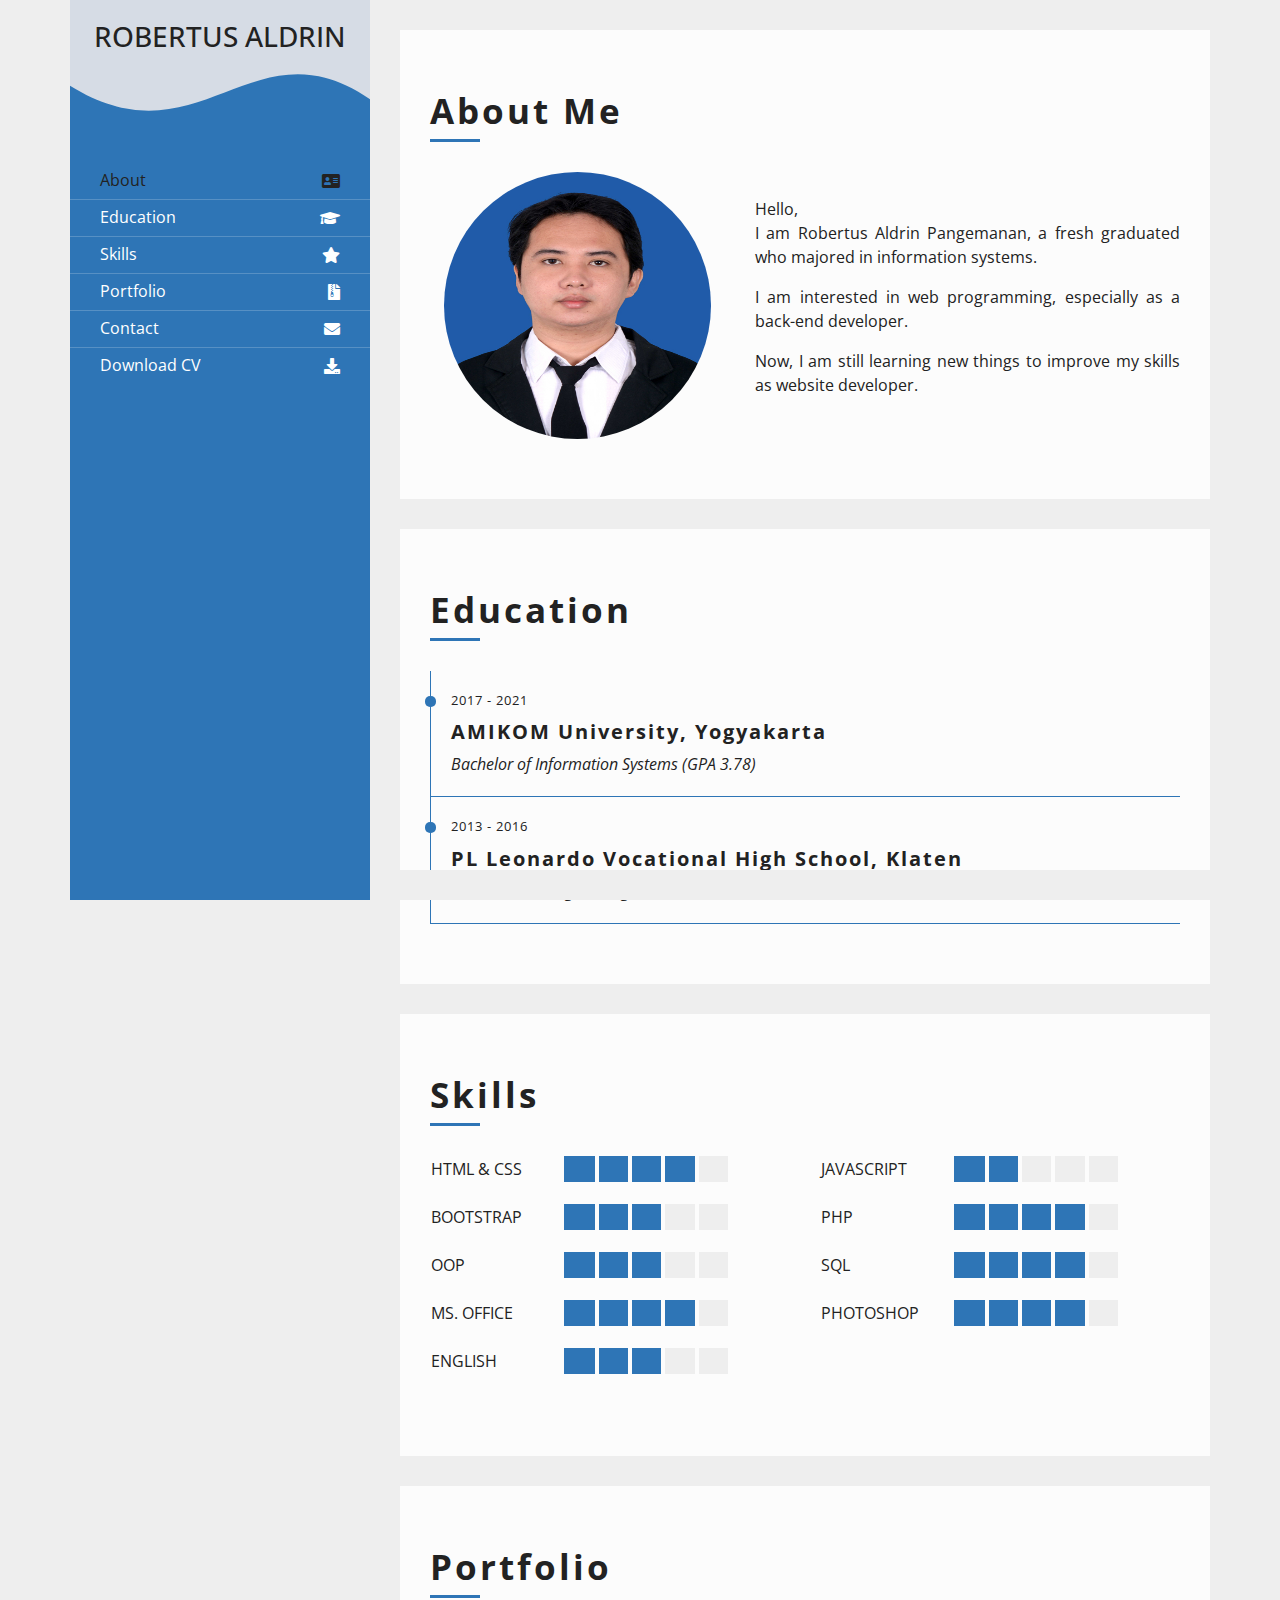
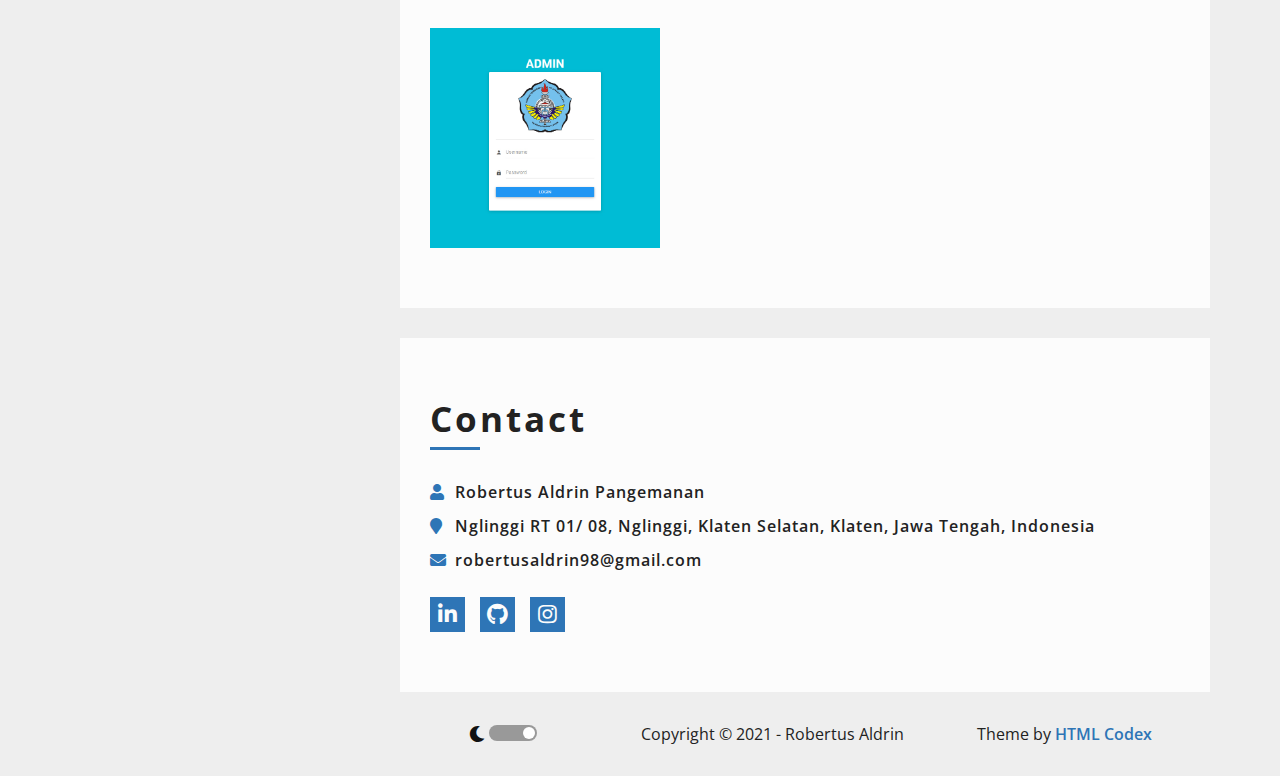
==== index.html @ 91fa28a0 "Add files via upload" ====
<!DOCTYPE html>
<html lang="en" class="theme-light">
    <head>
        <meta charset="utf-8">
        <title>Robertus Aldrin Pangemanan | Porfofolio Page</title>
        <meta content="width=device-width, initial-scale=1.0" name="viewport">

        <!-- Favicon -->
        <link href="img1/favicon.png" rel="icon">

        <!-- Google Fonts -->
        <link href="https://fonts.googleapis.com/css2?family=Open+Sans:300;400;600;700;800&display=swap" rel="stylesheet">

        <!-- CSS Libraries -->
        <link href="https://stackpath.bootstrapcdn.com/bootstrap/4.4.1/css/bootstrap.min.css" rel="stylesheet">
        <link href="https://cdnjs.cloudflare.com/ajax/libs/font-awesome/5.10.0/css/all.min.css" rel="stylesheet">
        <link href="lib1/slick/slick.css" rel="stylesheet">
        <link href="lib1/slick/slick-theme.css" rel="stylesheet">
        <link href="lib1/lightbox/css/lightbox.min.css" rel="stylesheet">

        <!-- Template Stylesheet -->
        <link href="css1/css.css" rel="stylesheet">
    </head>

    <body data-spy="scroll" data-target=".navbar" data-offset="51">

        <div class="wrapper">
            <div class="sidebar">
            	<div class="sidebar-header profils">
            		<h3>ROBERTUS ALDRIN</h3>
            	</div>
				<!-- Waves top -->
                <div class="sidebar-header" style="height: 80px; overflow: hidden;">
  					<svg viewBox="0 70 500 100" preserveAspectRatio="none" style="height: 100%; width: 100%;">
    					<path d="M0.00,92.27 C216.83,192.92 304.30,8.39 500.00,109.03 L500.00,0.00 L0.00,0.00 Z"></path>
  					</svg>
				</div>
                <div class="sidebar-content">
                    <nav class="navbar navbar-expand-md bg-dark navbar-dark">
                        <a href="#" class="navbar-brand navi">ROBERTUS ALDRIN</a>
                        <button type="button" class="navbar-toggler" data-toggle="collapse" data-target="#navbarCollapse">
                            <span class="navbar-toggler-icon"></span>
                        </button>
                        <div class="collapse navbar-collapse" id="navbarCollapse">
                            <ul class="nav navbar-nav">
                                <li class="nav-item">
                                    <a class="nav-link" href="#about">About<i class="fa fa-address-card"></i></a>
                                </li>
                                <li class="nav-item">
                                    <a class="nav-link" href="#education">Education<i class="fa fa-graduation-cap"></i></a>
                                </li>     
                                <li class="nav-item">
                                    <a class="nav-link" href="#skill">Skills<i class="fa fa-star"></i></a>
                                </li>                            
                                <li class="nav-item">
                                    <a class="nav-link" href="#portfolio">Portfolio<i class="fa fa-file-archive"></i></a>
                                </li>
                                <li class="nav-item">
                                    <a class="nav-link" href="#contact">Contact<i class="fa fa-envelope"></i></a>
                                </li>
                                <li class="nav-item">
                                    <a class="nav-link" target="_blank" href="https://google.com">Download CV<i class="fa fa-download"></i></a>
                                </li>
                            </ul>
                        </div>
                    </nav>
                </div>
            
            </div>

            <div class="content">
                
                <!-- About Start -->
                <div class="about" id="about">
                    <div class="content-inner">
                        <div class="content-header">
                            <h2>About Me</h2>
                        </div>
                        <div class="row align-items-center">
                            <div class="col-md-6 col-lg-5" align="center">
                                <img class="profil" src="img1/foto.jpg" alt="Image">
                            </div>
                            <div class="col-md-6 col-lg-7" align="justify">
                                <p>Hello,<br>I am Robertus Aldrin Pangemanan, a fresh graduated who majored in information systems.</p>
                                <p>I am interested in web programming, especially as a back-end developer.</p>
                                <p>Now, I am still learning new things to improve my skills as website developer.</p>
                            </div>
                        </div>

                    </div>
                </div>
                <!-- About End -->
                
                <!-- Education Start -->
                <div class="education" id="education">
                    <div class="content-inner">
                        <div class="content-header">
                            <h2>Education</h2>
                        </div>
                        <div class="row align-items-center">
                            <div class="col-md-12">
                                <div class="edu-col">
                                    <span>2017 - 2021</span>
                                    <h3>AMIKOM University, Yogyakarta</h3>
                                    <p><i>Bachelor of Information Systems (GPA 3.78)</i></p>
                                </div>
                            </div>
                            <div class="col-md-12">
                                <div class="edu-col">
                                    <span>2013 - 2016</span>
                                    <h3>PL Leonardo Vocational High School, Klaten</h3>
                                    <p><i>Mechatronics Engineering</i></p>
                                </div>
                            </div>

                        </div>
                    </div>
                </div>
                <!-- Education Start -->

				<!-- Skill Start -->
                <div class="about" id="skill">
                    <div class="content-inner">
                        <div class="content-header">
                            <h2>Skills</h2>
                        </div>
                        <div class="row">
                            <div class="col-md-6">
								<table cellspacing="0"><tr>
	                            		<td class="myskill">HTML & CSS</td>
	                            		<td class="on1"></td><td class="on1"></td><td class="on1"></td><td class="on1"></td><td class="off1"></td>
	                            </tr></table>
                            </div><br><br>

							<div class="col-md-6">
								<table cellspacing="0"><tr>
	                            		<td class="myskill">JAVASCRIPT</td>
	                            		<td class="on1"></td><td class="on1"></td><td class="off1"></td><td class="off1"></td><td class="off1"></td>
	                            </tr></table>
                            </div><br><br>

							<div class="col-md-6">
								<table cellspacing="0"><tr>
	                            		<td class="myskill">BOOTSTRAP</td>
	                            		<td class="on1"></td><td class="on1"></td><td class="on1"></td><td class="off1"></td><td class="off1"></td>
	                            </tr></table>
                            </div><br><br>

							<div class="col-md-6">
								<table cellspacing="0"><tr>
	                            		<td class="myskill">PHP</td>
	                            		<td class="on1"></td><td class="on1"></td><td class="on1"></td><td class="on1"></td><td class="off1"></td>
	                            </tr></table>
                            </div><br><br>                                                        

							<div class="col-md-6">
								<table cellspacing="0"><tr>
	                            		<td class="myskill">OOP</td>
	                            		<td class="on1"></td><td class="on1"></td><td class="on1"></td><td class="off1"></td><td class="off1"></td>
	                            </tr></table>
                            </div><br><br>

							<div class="col-md-6">
								<table cellspacing="0"><tr>
	                            		<td class="myskill">SQL</td>
	                            		<td class="on1"></td><td class="on1"></td><td class="on1"></td><td class="on1"></td><td class="off1"></td>
	                            </tr></table>
                            </div><br><br>

							<div class="col-md-6">
								<table cellspacing="0"><tr>
	                            		<td class="myskill">MS. OFFICE</td>
	                            		<td class="on1"></td><td class="on1"></td><td class="on1"></td><td class="on1"></td><td class="off1"></td>
	                            </tr></table>
                            </div><br><br>

							<div class="col-md-6">
								<table cellspacing="0"><tr>
	                            		<td class="myskill">PHOTOSHOP</td>
	                            		<td class="on1"></td><td class="on1"></td><td class="on1"></td><td class="on1"></td><td class="off1"></td>
	                            </tr></table>
                            </div><br><br>

							<div class="col-md-6">
								<table cellspacing="0"><tr>
	                            		<td class="myskill">ENGLISH</td>
	                            		<td class="on1"></td><td class="on1"></td><td class="on1"></td><td class="off1"></td><td class="off1"></td>
	                            </tr></table>
                            </div><br><br>                                                                                                                

                        </div>
                    </div>
                </div>
                <!-- Skill End -->
                
                <!-- Portfolio Start -->
                <div class="portfolio" id="portfolio">
                    <div class="content-inner">
                        <div class="content-header">
                            <h2>Portfolio</h2>
                        </div>
                        <div class="row portfolio-container">

                        	<!-- Portofolio 1 -->
                            <div class="col-lg-4 col-md-6 portfolio-item">
                                <div class="portfolio-wrap">
                                    <figure>
                                        <img src="img1/portfolio/dss-saw/1.jpg" class="img-fluid" alt="">
                                        <a class="portfolio-title" href="dss-saw.html">
                                        	Decision Support System (SAW)
                                        	<span><i>Undergraduate Thesis</i></span>
                                        </a>
                                    </figure>
                                </div>
                            </div>

                        </div>
                    </div>
                </div>
                <!-- Portfolio Start -->
                
                <!-- Contact Start -->
                <div class="contact" id="contact">
                    <div class="content-inner">
                        <div class="content-header">
                            <h2>Contact</h2>
                        </div>
                        <div class="row align-items-center">
                            <div class="col-md-12">
                                <div class="contact-info">
                                    <p><i class="fa fa-user"></i>Robertus Aldrin Pangemanan</p>
                                    <p align="justify"><i class="fa fa-map-marker"></i>Nglinggi RT 01/ 08, Nglinggi, Klaten Selatan, Klaten, Jawa Tengah, Indonesia</p>
                                    <!-- <p><i class="fa fa-phone"></i>+62 823 2505 1968</p> -->
                                    <p><i class="fa fa-envelope"></i><a href="mailto:robertusaldrin98@gmail.com">robertusaldrin98@gmail.com</a></p>
                                    <div class="social">
                                        <a class="btn" target="_blank" href="https://www.linkedin.com/in/robertus-aldrin-pangemanan-026282217/"><i class="fab fa-lg fa-linkedin-in"></i></a>
                                        <a class="btn" target="_blank" href="https://github.com/robertusaldrin"><i class="fab fa-lg fa-github"></i></a>
                                        <a class="btn" target="_blank" href="https://www.instagram.com/robertus_aldrin/"><i class="fab fa-lg fa-instagram"></i></a>
                                    </div>
                                </div>
                            </div>
                        </div>
                    </div>
                </div>
                <!-- Contact End -->
                
                <!-- Footer Start -->
                <div class="footer">
                    <div class="content-inner">
                        <div class="row align-items-center">
                            <div class="col-sm-12 col-md-3 col-lg-3">
                                <i class="fa fa-moon"></i>
                                <label id="switch" class="switch">
                                    <input style="opacity: 0;" type="checkbox" onchange="toggleTheme()" id="slider">
                                    <span class="slider round"></span>
                                </label>
                                <i class="fa fa-sun"></i>
                            </div>
                            <div class="col-sm-12 col-md-5 col-lg-5">
                                <p>Copyright &copy; 2021 - Robertus Aldrin</p>
                            </div>
                            <div class="col-sm-12 col-md-4 col-lg-4">
                                <p>Theme by <a href="https://htmlcodex.com">HTML Codex</a></p>
                            </div>
                        </div>
                    </div>
                </div>
                <!-- Footer Start -->
            </div>
        </div>
        
        <!-- Back to Top -->
        <a href="#" class="back-to-top"><i class="fa fa-arrow-up"></i></a>
        
        <!-- JavaScript Libraries -->
        <script src="https://code.jquery.com/jquery-3.4.1.min.js"></script>
        <script src="https://stackpath.bootstrapcdn.com/bootstrap/4.4.1/js/bootstrap.bundle.min.js"></script>
        <script src="lib1/easing/easing.min.js"></script>
        <script src="lib1/slick/slick.min.js"></script>
        <script src="lib1/typed/typed.min.js"></script>
        <script src="lib1/waypoints/waypoints.min.js"></script>
        <script src="lib1/isotope/isotope.pkgd.min.js"></script>
        <script src="lib1/lightbox/js/lightbox.min.js"></script>

        <!-- Theme-selector Javascript -->
        <script src="js1/theme-switcher.js"></script>
        
        <!-- Template Javascript -->
        <script src="js1/main.js"></script>
    </body>
</html>
---- css1/css.css ----
/* Seting color theme */
.theme-light {
  --color-1: rgb(46,117,182);
  --color-2: rgb(214,220,229);
  --color-3: rgb(238,238,238);
  --color-4: rgb(252,252,252);
  --color-c: rgb(46,117,182);
  --color-f1: #222;
  --color-f2: #fff;
}

.theme-dark {
  --color-1: #333;
  --color-2: #222;
  --color-3: #111;
  --color-4: #222;
  --color-c: rgb(255, 217, 102);
  --color-f1: rgb(230,230,230);
  --color-f2: rgb(255, 217, 102);
}

/**********************************/
/********** General CSS ***********/
/**********************************/
body {
    color: var(--color-f1);
    background: var(--color-3);
    font-family: 'Open Sans', sans-serif;
    transition: all 0.2s ease-in-out;
}

a {
    color: var(--color-f1);
    transition: all .2s;
}

a:hover,
a:active,
a:focus {
    color: var(--color-f2);
    outline: none;
    text-decoration: none;
}

.btn:focus {
    box-shadow: none;
}


/* IMPORTANT fa fa setting */
.fa-sun {
    color: rgb(238,238,238) !important;
}

.fa-moon {
    color: #111 !important;
}

/* col-sm */
.col-sm-12{
    text-align: center;
}

/**********************************/
/****** Layout with Sidebar *******/
/**********************************/
.wrapper {
    position: relative;
    margin: 0 auto;
    width: 100%;
    max-width: 1140px;
}

.wrapper .sidebar {
    position: relative;
    width: 100%;
    float: left;
    background: var(--color-1); /* bg-sidebar */
}

.wrapper .content {
    position: relative;
    width: 100%;
    padding: 15px;
    float: left;
    background: var(--color-3); /* bg-content-left */
}

.wrapper .sidebar-header,
.wrapper .sidebar-footer {
    display: none;
}

.navi:hover{
    color: var(--color-f2) !important;
}

.navbar {
    padding: 15px;
    background: var(--color-f3) !important; /* bg-sidebar-menu */
}

.navbar-expand-md .navbar-nav .nav-item {
    width: 100%;
    border-top: 1px solid rgba(255, 255, 255, 0.2);
}

.navbar-expand-md .navbar-nav .nav-item:first-child{
    border-top: none;
}

.navbar-expand-md .navbar-nav .nav-link {
    color: var(--color-f2);
    padding: 5px 15px 7px 15px;
    transition: all .3s;
}

.navbar-expand-md .navbar-nav .nav-link i {
    color: var(--color-f2);
    float: right;
    padding-top: 5px;
    transition: all .3s;
}

.navbar-expand-md .navbar-nav .nav-link:hover,
.navbar-expand-md .navbar-nav .nav-link.active {
    color: var(--color-f1);
}

.navbar-expand-md .navbar-nav .nav-link:hover i,
.navbar-expand-md .navbar-nav .nav-link.active i{
    color: var(--color-f1);
}


.wrapper .sidebar,
.wrapper .content {
    -webkit-transition: margin 200ms ease-out;
    transition: margin 200ms ease-out;
}

@media (min-width: 768px) {
    .wrapper .content {
        padding: 30px 0px 30px 30px;
    }
    
    .wrapper .content::before,
    .wrapper .content::after {
        position: fixed;
        content: "";
        width: 100%;
        height: 30px;
        background: var(--color-3); /* bg-content-top-bottom */
        z-index: 1;
    }
    
    .wrapper .content::before {
        top: 0;
    }
    
    .wrapper .content::after {
        bottom: 0;
    }
    
    .wrapper .sidebar {
        position: fixed;
        width: 300px;
        height: 100%;
        margin-left: -250px;
        float: left;
        overflow: auto;
        scrollbar-width: thin;
        scrollbar-color: gray;
        z-index: 2;
    }

    .wrapper .sidebar:hover {
        margin-left: 0px;
    }
    
    .wrapper .content {
        position: relative;
        width: calc(100% - 50px);
        margin-left: 50px;
        float: right;
    }
    
    .wrapper .sidebar:hover  .sidebar-header {
        position: relative;
        display: block;
        width: 100%;
    }

    .wrapper .sidebar .sidebar-header img {
        width: 100%;
        height: auto;
    }
    
    .navbar-brand {
        display: none;
        text-align: center;
    }
    
    .navbar {
        padding: 15px 0;
        flex-direction: column;
    }
    
    .wrapper .sidebar:hover .navbar-expand-md .navbar-nav .nav-link {
        padding: 5px 30px 7px 30px;
    }
    
    .wrapper .sidebar::-webkit-scrollbar {
        width: 7px;
    }

    .wrapper .sidebar::-webkit-scrollbar-track {
        -webkit-box-shadow: inset 0 0 6px rgba(0,0,0,0.1);
    }

    .wrapper .sidebar::-webkit-scrollbar-thumb {
        background-color: red;
        outline: 1px solid slategrey;
        border-radius: 7px
    }
    
    .navbar-brand {
        display: none;
        text-align: center;
    }
    
    .sidebar .sidebar-footer {
        width: 300px;
        position: fixed;
        bottom: 0;
        padding: 15px;
        font-size: 0;
        text-align: center;
        background: #222222;
    }
    
    .sidebar .sidebar-footer a {
        display: inline-block;
        width: 40px;
        height: 40px;
        padding: 5px 0;
        margin: 0 15px 15px 0;
        text-align: center;
        font-size: 18px;
        color: red;
        background: #FF6F61;
    }
    
    .sidebar .sidebar-footer a:last-child {
        margin-right: 0;
    }
    
    .sidebar .sidebar-footer a:hover {
        color: red;
        background: #ffffff;
    }
    
    .sidebar:hover .sidebar-footer {
        display: block;
    }
}

@media (min-width: 992px) {
    .wrapper .sidebar {
        margin: 0;
    }

    .wrapper .content {
        width: calc(100% - 300px);
        margin-left: 300px;
    }

    .sidebar .sidebar-header {
        position: relative;
        display: block;
        width: 100%;
    }
    
    .navbar-expand-md .navbar-nav .nav-link {
        padding: 5px 30px 7px 30px;
    }
    
    .sidebar .sidebar-footer {
        display: block;
    }
}

@media (max-width: 1140px) {
    .wrapper .content {
        padding: 30px;
    }
}

@media (max-width: 576px) {
    .wrapper .content {
        padding: 15px;
    }
}


/**********************************/
/******** Back to Top CSS *********/
/**********************************/
.back-to-top {
    position: fixed;
    display: none;
    width: 30px;
    height: 30px;
    text-align: center;
    line-height: 1;
    font-size: 30px;
    right: 24px;
    bottom: 53px;
    transition: background 0.5s;
    z-index: 11;
}

.back-to-top i {
    color: var(--color-c);
}

.back-to-top i:hover {
    color: #222;
    transition: transform 0.5s ease-in-out;
    transform: rotate(360deg);
}

.back-to-top {
    -webkit-animation: action 1.5s infinite  alternate;
    animation: action 1.5s infinite  alternate;
}

@-webkit-keyframes action {
    0% { transform: translateY(0); }
    100% { transform: translateY(-10px); }
}

@keyframes action {
    0% { transform: translateY(0); }
    100% { transform: translateY(-10px); }
}


/**********************************/
/*********** Header CSS ***********/
/**********************************/
.header {
    position: relative;
    background: rgb(242,242,242);
}

.header .content-inner {
    padding: 100px 30px;
    background: url(../img/profile.png) right bottom no-repeat;
    background-size: contain;
}

.header p {
    color: #222;
    font-size: 22px;
    font-weight: 600;
    margin-bottom: 10px;
}

.header h1 {
    color: #222;
    font-size: 50px;
    font-weight: 700;
}

.header h2 {
    display: inline-block;
    margin: 0;
    height: 25px;
    font-size: 25px;
}

.header .typed-text {
    display: none;
}

.header .typed-cursor {
    font-size: 25px;
    font-weight: 300;
    color: #222222;
}

.large-btn .content-inner {
    font-size: 0;
    border-bottom: 30px solid rgb(242,242,242);
}

.large-btn .btn {
    position: relative;
    width: 50%;
    padding: 15px 0;
    color: #FF6F61;
    font-size: 20px;
    background: #222222;
    border-radius: 0;
}

.large-btn .btn:last-child {
    color: #222222;
    background: #FF6F61;
}

.large-btn .btn i {
    margin-right: 8px;
}

.large-btn .btn::after {
    position: absolute;
    content: "";
    width: 0;
    height: 100%;
    top: 0;
    left: 0;
    transition: all .3s;
}

.large-btn .btn:hover::after {
    width: 100%;
    background: rgba(255, 255, 255, .1);
}


/**********************************/
/******* Content Header CSS *******/
/**********************************/
.content-header {
    position: relative;
    width: 100%;
    margin-bottom: 30px;
    padding-bottom: 10px;
}

.content-header h2 {
    color: var(--color-f1);
    font-size: 35px;
    font-weight: 700;
    letter-spacing: 3px;
    margin: 0;
}

.content-header::after {
    content: '';
    position: absolute;
    display: block;
    width: 50px;
    height: 3px;
    bottom: 0;
    left: 0;
    background: var(--color-1);
}


/**********************************/
/*********** About CSS ************/
/**********************************/
.about {
    position: relative;
    padding: 60px 30px;
    background: var(--color-4);
    border-bottom: 30px solid var(--color-3);
}


.about img {
    width: 200pt;
    height: 200pt;
    border-radius: 100%;
}

@media(max-width: 767.98px) {
    .about img {
        margin-bottom: 15px;
    }
}


/**********************************/
/********* Education CSS **********/
/**********************************/
.education {
    position: relative;
    padding: 60px 30px;
    background: var(--color-4);
    border-bottom: 30px solid var(--color-3);
}

.education .edu-col {
    position: relative;
    width: 100%;
    padding: 20px 0 20px 20px;
    border-left: 1px solid var(--color-c);
    border-bottom: 1px solid var(--color-c);
}

.education .col-md-6:first-child .edu-col {
    padding-top: 0;
}

.education .col-md-6:last-child .edu-col {
    border-bottom: none;
    padding-bottom: 0;
}

@media (min-width: 768px) {
    .education .col-md-6:nth-child(-n+2) .edu-col {
        padding-top: 0;
    }

    .education .col-md-6:last-child .edu-col,
    .education .col-md-6:nth-last-child(2) .edu-col {
        border-bottom: none;
        padding-bottom: 0;
    }
}

.education .edu-col span {
    position: relative;
    display: block;
    font-size: 13px;
    letter-spacing: 1px;
    margin-bottom: 10px;
}

.education .edu-col span::before {
    position: absolute;
    content: "";
    width: 11px;
    height: 11px;
    background: var(--color-c);
    top: 5px;
    left: -26px;
    border-radius: 5px;
}

.education .edu-col span i {
    color: #FF6F61;
}

.education .edu-col h3 {
    font-size: 20px;
    font-weight: 700;
    letter-spacing: 2px;
}

.education .edu-col p {
    margin: 0;
}


/**********************************/
/********** Portfolio CSS *********/
/**********************************/
.portfolio {
    position: relative;
    padding: 60px 30px 30px 30px;
    background: var(--color-4);
    border-bottom: 30px solid var(--color-3);
}

.portfolio #portfolio-flters {
    padding: 0;
    margin: -15px 0 30px 0;
    list-style: none;
    font-size: 0;
}

.portfolio #portfolio-flters li {
    cursor: pointer;
    margin: 15px -1px 0 0;
    display: inline-block;
    height: 35px;
    padding: 10px;
    color: red;
    font-size: 13px;
    line-height: 15px;
    text-transform: uppercase;
    border: 1px solid #FF6F61;
    background: #ffffff;
    transition: all 0.3s ease-in-out;
}

.portfolio #portfolio-flters li:hover,
.portfolio #portfolio-flters li.filter-active {
    background: red;
    color: red;
}

.portfolio .portfolio-item {
    position: relative;
    height: 250px;
    overflow: hidden;
}

.portfolio .portfolio-item figure {
    background: #fff;
    overflow: hidden;
    height: 220px;
    position: relative;
    border-radius: 0;
    margin: 0; 
}

.portfolio .portfolio-item figure img {
    width: 100%; 
    height: 100%; 
    object-fit: cover; 
}

.portfolio .portfolio-item figure:hover img {
    opacity: 0.3;
    transition: 0.3s;
}

.portfolio .portfolio-item figure .link-preview,
.portfolio .portfolio-item figure .link-details,
.portfolio .portfolio-item figure .portfolio-title {
    position: absolute;
    display: inline-block;
    opacity: 0;
    line-height: 1;
    text-align: center;
    width: 45px;
    height: 35px;
    background: yellow;
    transition: 0.2s linear;
}

.portfolio .portfolio-item figure .link-preview i,
.portfolio .portfolio-item figure .link-details i {
    color: red;
    padding-top: 10px;
    font-size: 16px;
}

.portfolio .portfolio-item figure .link-preview:hover,
.portfolio .portfolio-item figure .link-details:hover {
    background: red;
}

.portfolio .portfolio-item figure .link-preview:hover i,
.portfolio .portfolio-item figure .link-details:hover i {
    color: red;
}

.portfolio .portfolio-item figure .link-preview {
    left: 50%;
    top: calc(25% - 18px);
}

.portfolio .portfolio-item figure .link-details {
    right: 50%;
    top: calc(25% - 18px);
}

.portfolio .portfolio-item figure .portfolio-title {
    margin: 0;
    width: 100%;
    height: 50%;
    left: 0;
    right: 0;
    top: 100%;
    padding: 30px 10px;
    color: var(--color-f1);
    font-size: 16px;
    font-weight: 600;
    background: rgb(46,117,182,0.6);
    border-radius: 0;
}

.portfolio .portfolio-item figure .portfolio-title:hover {
    text-decoration: none;
}

.portfolio .portfolio-item figure .portfolio-title span {
    display: block;
    margin-top: 10px;
    font-size: 13px;
    font-weight: 300;
}

.portfolio .portfolio-item figure:hover .link-preview {
    opacity: 1;
    left: calc(50% - 61px);
}

.portfolio .portfolio-item figure:hover .link-details {
    opacity: 1;
    right: calc(50% - 61px);
}

.portfolio .portfolio-item figure:hover .portfolio-title {
    opacity: 1;
    top: 50%;
}


/**********************************/
/*********** Contact CSS ***********/
/**********************************/
.contact {
    position: relative;
    padding: 60px 30px 30px 30px;
    background: var(--color-4);
}

.contact .contact-info {
    position: relative;
    width: 100%;
    margin-bottom: 30px;
}

.contact .contact-info p {
    font-size: 16px;
    font-weight: 600;
    letter-spacing: 1px;
    margin-bottom: 10px;
}

.contact .contact-info p i {
    width: 25px;
    color: var(--color-c);
}

.contact .contact-info p a {
    color: var(--color-f1);
}

.contact .contact-info p a:hover {
    color: var(--color-c);
    text-decoration: none;
}

.contact .social {
    font-size: 0;
}

.contact .social a {
    width: 35px;
    height: 35px;
    padding: 5px 0;
    color: var(--color-4);
    background: var(--color-c);
    border-radius: 0;
    margin-top: 15px;
    margin-right: 15px;
    transition: all .3s;
}

.contact .social a:last-child {
    margin-right: 0;
}

.contact .social a:hover {
    color: var(--color-2);
    background: var(--color-f1);
}

.contact .form {
    position: relative;
    width: 100%;
    margin-bottom: 30px;
}

.contact .form .form-control {
    border-radius: 0;
}

.contact .form .form-control:focus {
    box-shadow: none;
    border-color: red;
}

.contact .form .btn {
    color: red;
    background: red;
    border-radius: 0;
    transition: all .3s;
}

.contact .form .btn:hover {
    color: red;
    background: red;
}


/**********************************/
/*********** Footer CSS ***********/
/**********************************/
.footer {
    position: relative;
    width: 100%;
    padding: 30px 30px 0 30px;
    background: var(--color-3);
}

.footer .col-md-6:last-child {
    text-align: right;
}

@media(max-width: 767.98px) {
    .footer .col-md-6,
    .footer .col-md-6:last-child{
        text-align: center;
    }
}

.footer p {
    color: var(--color-f1);
    margin: 0;
}

.footer a {
    color: var(--color-c);
    font-weight: 600;
}

.footer a:hover {
    color: var(--color-f1);
}

/* Sidebar Name */
.profils{
    padding-top: 15pt;
    padding-bottom: 5pt;
    text-align: center;
    background: var(--color-2);
    color: var(--color-f1);
}

/* My Skill Indicator */
.myskill{
    width: 100pt;
    border-right: 2pt solid var(--color-4);
}

.on1{
    width: 25pt;
    border-right: 3pt solid var(--color-4);
    background: var(--color-c);
}

.off1{
    width: 25pt;
    border-right: 3pt solid var(--color-4);
    background: var(--color-3);
}

/* Back link mobile mode */
.backlink{
    color: var(--color-f1);
}

.backlink:hover{
    color: var(--color-f2);
}

/* portofolio image setting */
.img-port{
    width: 100%;
    padding: 4pt;
}

/* Profil Image Hover */
.profil:hover {
    transform: scale(100%);
    border-radius: 100%;
    box-shadow: 0 0px 10px var(--color-1);

}

/* Waves Sidebar */
path{
    stroke: none;
    fill: var(--color-2);
}

/* -------------------------------------------------------------------------- */
/* THEME SWITCHER ----------------------------------------------------------- */
/* Switcher position */
.switch {
    bottom: -2.5pt;
    cursor: pointer;
    background: #999;
    border-radius: 30pt;
    position: relative;
    display: inline-block;
    height: 12pt;
    width: 36pt;
}

/* hide default checkbox */
.switch input{ opacity: 0; width: 0; height: 0; }

/* Rounded sliders */
.slider.round:before { border-radius: 30pt; }

.slider:before {
    position: absolute;
    content: "";
    height: 9pt; width: 9pt; /* Slider size */
    top: 1.5pt; left: 1.5pt; /* Slider reset position */
    transition: 0.2s;
    background: #111;
}

input:checked + .slider:before {
    background: #fff;
    transform: translateX(24pt);
}
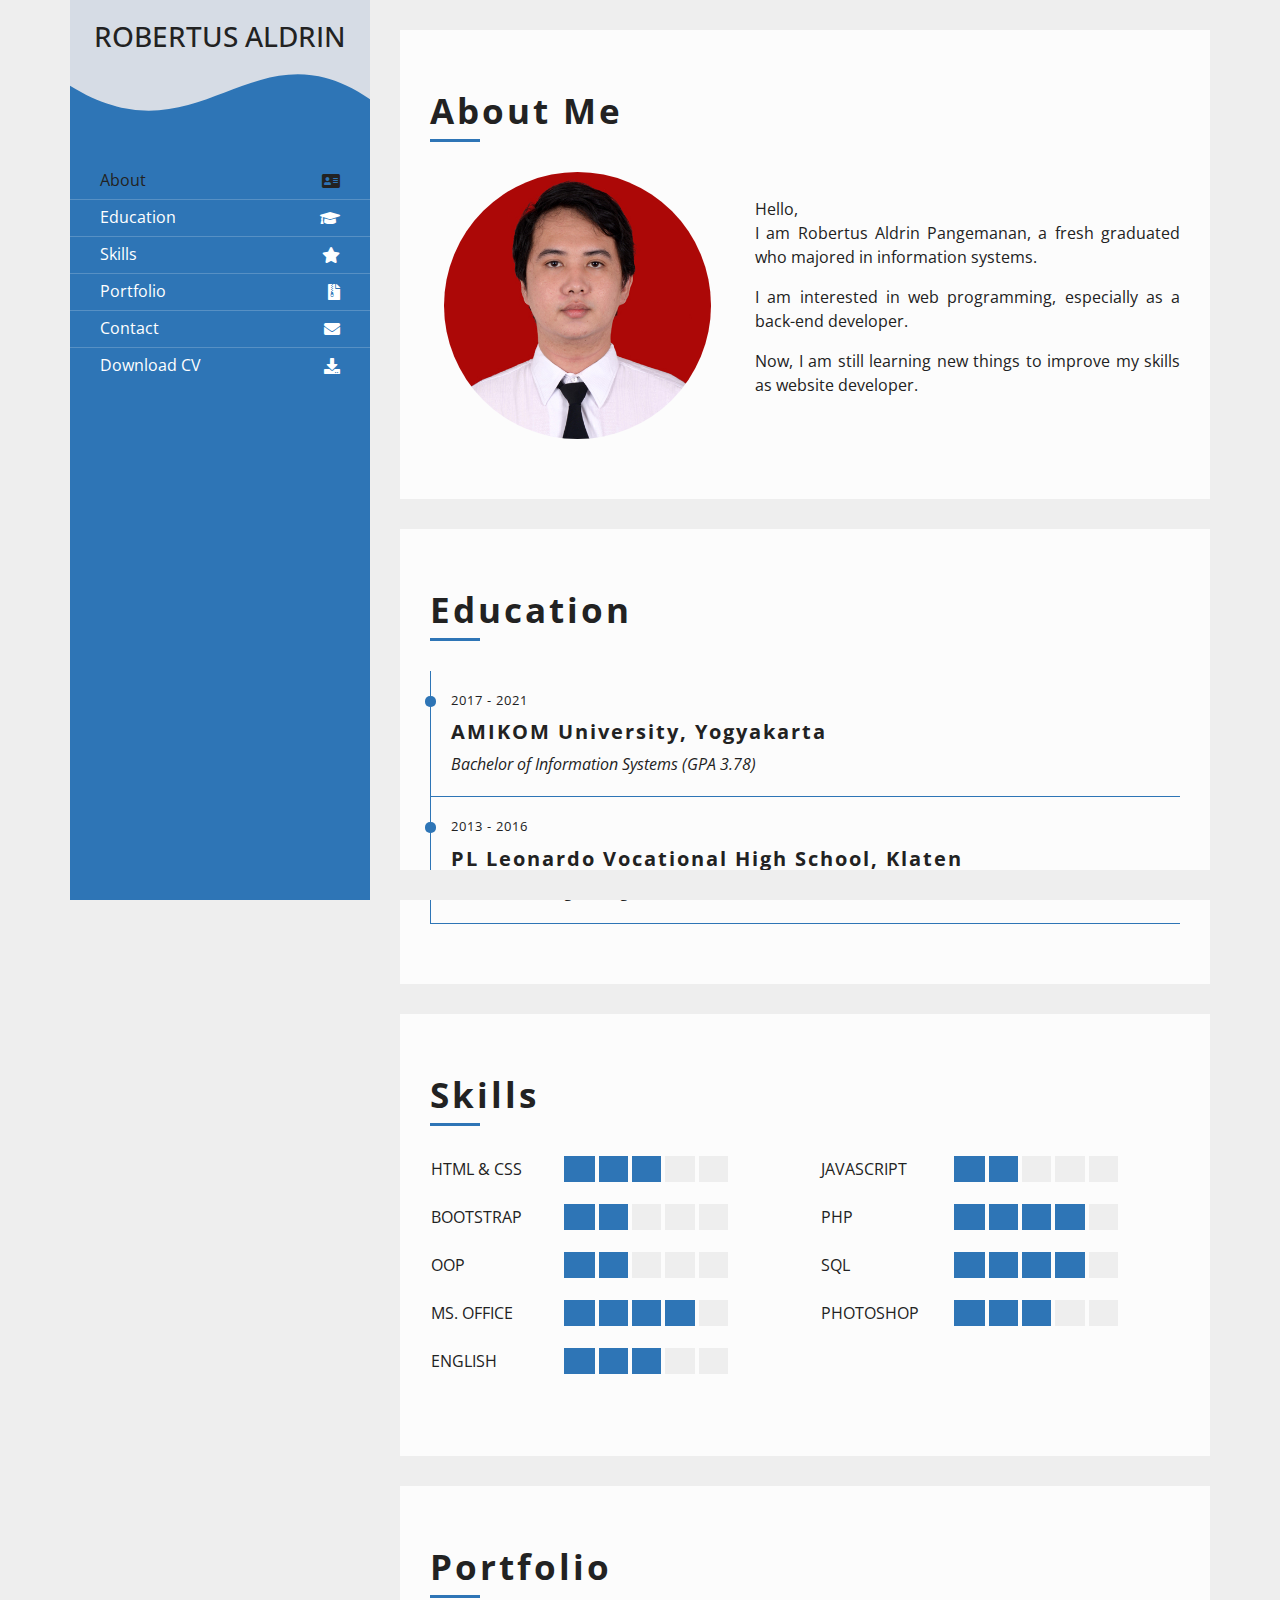
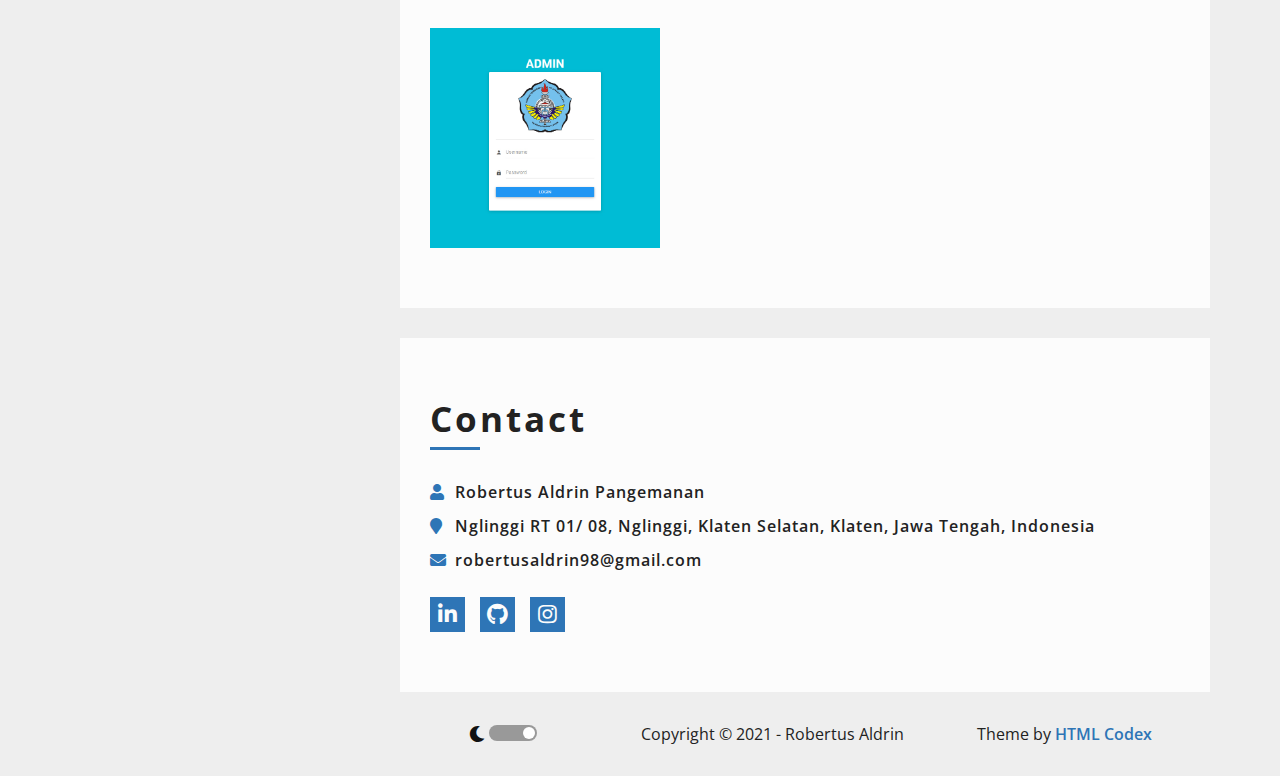
==== commit 583e515a: "Add files via upload" ====
--- a/index.html
+++ b/index.html
@@ -128,7 +128,7 @@
                             <div class="col-md-6">
 								<table cellspacing="0"><tr>
 	                            		<td class="myskill">HTML & CSS</td>
-	                            		<td class="on1"></td><td class="on1"></td><td class="on1"></td><td class="on1"></td><td class="off1"></td>
+	                            		<td class="on1"></td><td class="on1"></td><td class="on1"></td><td class="off1"></td><td class="off1"></td>
 	                            </tr></table>
                             </div><br><br>
 
@@ -142,7 +142,7 @@
 							<div class="col-md-6">
 								<table cellspacing="0"><tr>
 	                            		<td class="myskill">BOOTSTRAP</td>
-	                            		<td class="on1"></td><td class="on1"></td><td class="on1"></td><td class="off1"></td><td class="off1"></td>
+	                            		<td class="on1"></td><td class="on1"></td><td class="off1"></td><td class="off1"></td><td class="off1"></td>
 	                            </tr></table>
                             </div><br><br>
 
@@ -156,7 +156,7 @@
 							<div class="col-md-6">
 								<table cellspacing="0"><tr>
 	                            		<td class="myskill">OOP</td>
-	                            		<td class="on1"></td><td class="on1"></td><td class="on1"></td><td class="off1"></td><td class="off1"></td>
+	                            		<td class="on1"></td><td class="on1"></td><td class="off1"></td><td class="off1"></td><td class="off1"></td>
 	                            </tr></table>
                             </div><br><br>
 
@@ -177,7 +177,7 @@
 							<div class="col-md-6">
 								<table cellspacing="0"><tr>
 	                            		<td class="myskill">PHOTOSHOP</td>
-	                            		<td class="on1"></td><td class="on1"></td><td class="on1"></td><td class="on1"></td><td class="off1"></td>
+	                            		<td class="on1"></td><td class="on1"></td><td class="on1"></td><td class="off1"></td><td class="off1"></td>
 	                            </tr></table>
                             </div><br><br>
 
